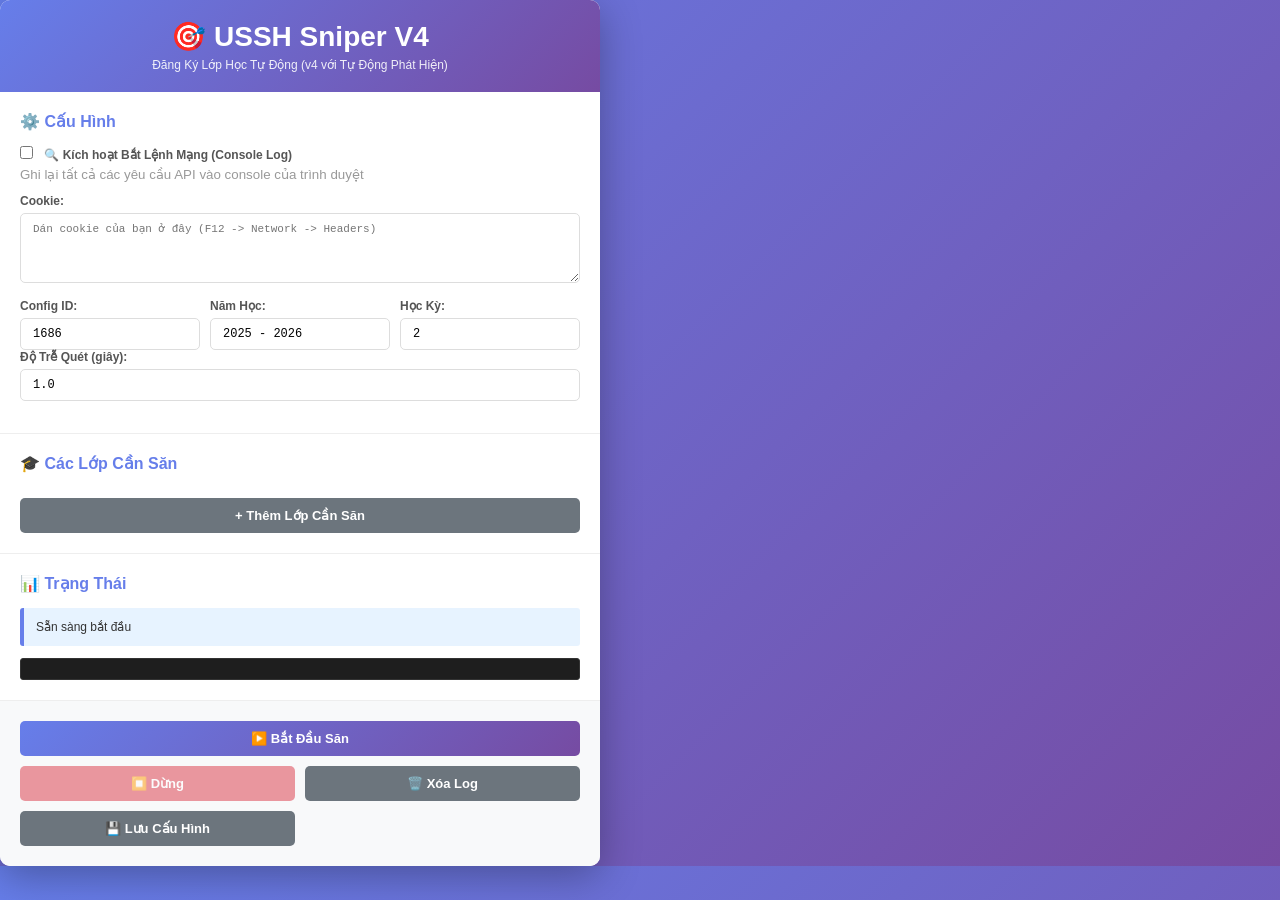
==== popup.html @ a5aede39 "Add files via upload" ====
<!DOCTYPE html>
<html lang="en">
<head>
    <meta charset="UTF-8">
    <meta name="viewport" content="width=device-width, initial-scale=1.0">
    <title>USSH Sniper Tool</title>
    <link rel="stylesheet" href="styles.css">
</head>
<body>
    <div class="container">
        <div class="header">
            <h1>🎯 USSH Sniper V4</h1>
            <p class="subtitle">Đăng Ký Lớp Học Tự Động (v4 với Tự Động Phát Hiện)</p>
        </div>

        <!-- Configuration Section -->
        <div class="section">
            <h2>⚙️ Cấu Hình</h2>
            
            <div class="config-group">
                <label>
                    <input type="checkbox" id="enableInterception"> 
                    🔍 Kích hoạt Bắt Lệnh Mạng (Console Log)
                </label>
                <small style="display: block; color: #999; margin-top: 5px;">Ghi lại tất cả các yêu cầu API vào console của trình duyệt</small>
            </div>

            <div class="config-group">
                <label for="cookie">Cookie:</label>
                <textarea id="cookie" placeholder="Dán cookie của bạn ở đây (F12 -> Network -> Headers)"></textarea>
            </div>

            <div class="config-row">
                <div class="config-group">
                    <label for="configId">Config ID:</label>
                    <input type="text" id="configId" value="1686" placeholder="1686">
                </div>
                <div class="config-group">
                    <label for="schoolYear">Năm Học:</label>
                    <input type="text" id="schoolYear" value="2025 - 2026" placeholder="2025 - 2026">
                </div>
                <div class="config-group">
                    <label for="semester">Học Kỳ:</label>
                    <input type="text" id="semester" value="2" placeholder="2">
                </div>
            </div>

            <div class="config-group">
                <label for="delay">Độ Trễ Quét (giây):</label>
                <input type="number" id="delay" value="1.0" step="0.1" min="0.1">
            </div>
        </div>

        <!-- Targets Section -->
        <div class="section">
            <h2>🎓 Các Lớp Cần Săn</h2>
            <div id="targetsList"></div>
            <button id="addTarget" class="btn-secondary" type="button">+ Thêm Lớp Cần Săn</button>
        </div>

        <!-- Status Section -->
        <div class="section">
            <h2>📊 Trạng Thái</h2>
            <div id="status" class="status-box">Sẵn sàng bắt đầu</div>
            <div id="log" class="log-box"></div>
        </div>

        <!-- Control Buttons -->
        <div class="controls">
            <button id="startBtn" class="btn-primary">▶️ Bắt Đầu Săn</button>
            <button id="stopBtn" class="btn-danger" disabled>⏹️ Dừng</button>
            <button id="clearLog" class="btn-secondary">🗑️ Xóa Log</button>
            <button id="saveConfig" class="btn-secondary">💾 Lưu Cấu Hình</button>
        </div>
    </div>

    <script src="popup.js"></script>
</body>
</html>
---- styles.css ----
* {
    margin: 0;
    padding: 0;
    box-sizing: border-box;
}

body {
    width: 600px;
    font-family: 'Segoe UI', Tahoma, Geneva, Verdana, sans-serif;
    background: linear-gradient(135deg, #667eea 0%, #764ba2 100%);
    color: #333;
}

.container {
    background: white;
    padding: 0;
    border-radius: 10px;
    box-shadow: 0 10px 40px rgba(0, 0, 0, 0.3);
    overflow: hidden;
}

.header {
    background: linear-gradient(135deg, #667eea 0%, #764ba2 100%);
    color: white;
    padding: 20px;
    text-align: center;
}

.header h1 {
    font-size: 28px;
    margin-bottom: 5px;
}

.subtitle {
    font-size: 12px;
    opacity: 0.9;
}

.section {
    padding: 20px;
    border-bottom: 1px solid #eee;
}

.section h2 {
    font-size: 16px;
    margin-bottom: 15px;
    color: #667eea;
    display: flex;
    align-items: center;
    gap: 8px;
}

.config-group {
    margin-bottom: 12px;
}

.config-group label {
    display: block;
    font-size: 12px;
    font-weight: 600;
    margin-bottom: 5px;
    color: #555;
}

.config-group input,
.config-group textarea {
    width: 100%;
    padding: 8px 12px;
    border: 1px solid #ddd;
    border-radius: 5px;
    font-size: 12px;
    font-family: 'Courier New', monospace;
    transition: border-color 0.3s;
}

.config-group input[type="checkbox"] {
    width: auto !important;
    margin-right: 8px;
    cursor: pointer;
}

.config-group input[type="checkbox"] + small {
    display: block;
    margin-left: 0;
}

.config-group input:focus,
.config-group textarea:focus {
    outline: none;
    border-color: #667eea;
    box-shadow: 0 0 5px rgba(102, 126, 234, 0.3);
}

.config-group textarea {
    min-height: 70px;
    resize: vertical;
    font-size: 11px;
}

.config-row {
    display: grid;
    grid-template-columns: 1fr 1fr 1fr;
    gap: 10px;
}

.config-row .config-group {
    margin-bottom: 0;
}

.target-item {
    background: #f8f9fa;
    border: 1px solid #dee2e6;
    border-radius: 5px;
    padding: 12px;
    margin-bottom: 10px;
}

.target-row {
    display: grid;
    grid-template-columns: 1fr 1fr;
    gap: 10px;
    margin-bottom: 8px;
}

.target-item:last-child {
    margin-bottom: 0;
}

.target-item input {
    width: 100%;
    padding: 6px 10px;
    border: 1px solid #ddd;
    border-radius: 3px;
    font-size: 11px;
}

.target-item .btn-remove {
    background: #dc3545;
    color: white;
    border: none;
    padding: 6px 10px;
    border-radius: 3px;
    font-size: 11px;
    cursor: pointer;
    width: 100%;
    margin-top: 8px;
}

.target-item .btn-remove:hover {
    background: #c82333;
}

.status-box {
    background: #e7f3ff;
    border-left: 4px solid #667eea;
    padding: 12px;
    border-radius: 3px;
    font-size: 12px;
    margin-bottom: 12px;
}

.log-box {
    background: #1e1e1e;
    color: #00ff00;
    border: 1px solid #333;
    border-radius: 3px;
    padding: 10px;
    font-size: 11px;
    font-family: 'Courier New', monospace;
    max-height: 200px;
    overflow-y: auto;
    line-height: 1.4;
}

.log-line {
    margin-bottom: 4px;
}

.log-info {
    color: #00bfff;
}

.log-success {
    color: #00ff00;
}

.log-error {
    color: #ff4444;
}

.log-warn {
    color: #ffaa00;
}

.controls {
    padding: 20px;
    display: grid;
    grid-template-columns: 1fr 1fr;
    gap: 10px;
    background: #f8f9fa;
}

.btn-primary,
.btn-danger,
.btn-secondary {
    padding: 10px 16px;
    border: none;
    border-radius: 5px;
    font-size: 13px;
    font-weight: 600;
    cursor: pointer;
    transition: all 0.3s;
}

.btn-primary {
    background: linear-gradient(135deg, #667eea 0%, #764ba2 100%);
    color: white;
    grid-column: 1 / 3;
}

.btn-primary:hover:not(:disabled) {
    transform: translateY(-2px);
    box-shadow: 0 5px 15px rgba(102, 126, 234, 0.4);
}

.btn-primary:disabled {
    opacity: 0.5;
    cursor: not-allowed;
}

.btn-danger {
    background: #dc3545;
    color: white;
}

.btn-danger:hover:not(:disabled) {
    background: #c82333;
}

.btn-danger:disabled {
    opacity: 0.5;
    cursor: not-allowed;
}

.btn-secondary {
    background: #6c757d;
    color: white;
}

.btn-secondary:hover {
    background: #5a6268;
}

.target-label {
    font-size: 12px;
    font-weight: 600;
    margin-bottom: 8px;
    color: #666;
}

/* Scrollbar styling */
.log-box::-webkit-scrollbar {
    width: 6px;
}

.log-box::-webkit-scrollbar-track {
    background: #333;
}

.log-box::-webkit-scrollbar-thumb {
    background: #555;
    border-radius: 3px;
}

.log-box::-webkit-scrollbar-thumb:hover {
    background: #777;
}

#addTarget {
    width: 100%;
    margin-top: 10px;
}
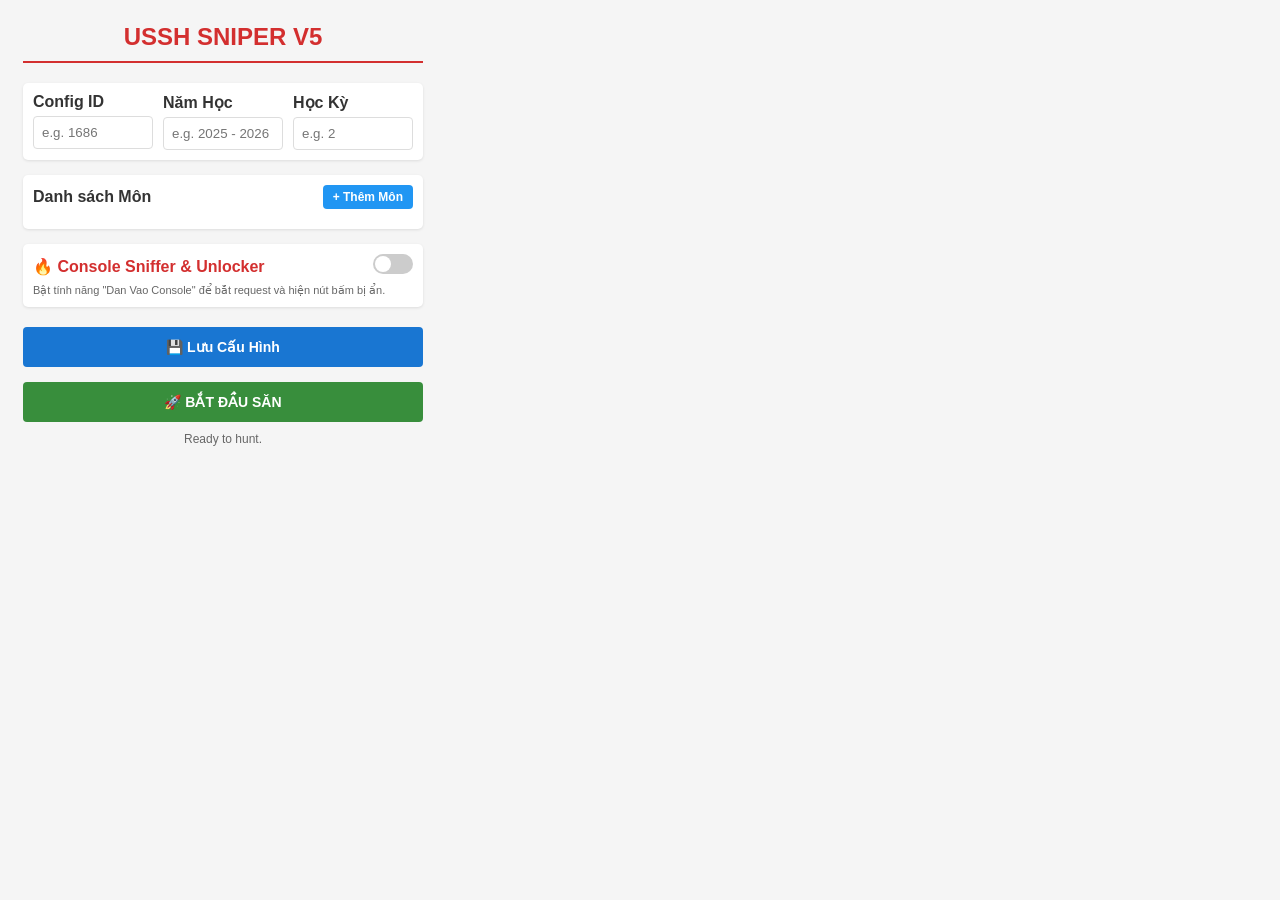
==== commit db3aa365: "Add files via upload" ====
--- a/popup.html
+++ b/popup.html
@@ -1,79 +1,244 @@
 <!DOCTYPE html>
-<html lang="en">
+<html>
+
 <head>
     <meta charset="UTF-8">
-    <meta name="viewport" content="width=device-width, initial-scale=1.0">
-    <title>USSH Sniper Tool</title>
-    <link rel="stylesheet" href="styles.css">
+    <title>USSH Sniper Config</title>
+    <style>
+        body {
+            font-family: 'Segoe UI', Tahoma, Geneva, Verdana, sans-serif;
+            width: 400px;
+            padding: 15px;
+            background: #f5f5f5;
+        }
+
+        h2 {
+            margin-top: 0;
+            color: #d32f2f;
+            text-align: center;
+            border-bottom: 2px solid #d32f2f;
+            padding-bottom: 10px;
+        }
+
+        .group {
+            margin-bottom: 15px;
+            background: white;
+            padding: 10px;
+            border-radius: 5px;
+            box-shadow: 0 1px 3px rgba(0, 0, 0, 0.1);
+        }
+
+        label {
+            display: block;
+            font-weight: bold;
+            margin-bottom: 5px;
+            color: #333;
+        }
+
+        input[type="text"],
+        textarea,
+        select {
+            width: 100%;
+            padding: 8px;
+            box-sizing: border-box;
+            border: 1px solid #ddd;
+            border-radius: 4px;
+        }
+
+        textarea {
+            height: 120px;
+            font-family: monospace;
+            font-size: 12px;
+        }
+
+        .row {
+            display: flex;
+            gap: 10px;
+        }
+
+        .col {
+            flex: 1;
+        }
+
+        button {
+            width: 100%;
+            cursor: pointer;
+            padding: 12px;
+            border: none;
+            border-radius: 4px;
+            font-weight: bold;
+            font-size: 14px;
+            transition: background 0.2s;
+            color: white;
+            margin-top: 5px;
+        }
+
+        #btnSave {
+            background: #1976d2;
+        }
+
+        #btnSave:hover {
+            background: #1565c0;
+        }
+
+        #btnStart {
+            background: #388e3c;
+        }
+
+        #btnStart:hover {
+            background: #2e7d32;
+        }
+
+        #btnStop {
+            background: #d32f2f;
+            display: none;
+        }
+
+        #btnStop:hover {
+            background: #c62828;
+        }
+
+        .status {
+            margin-top: 10px;
+            font-size: 12px;
+            text-align: center;
+            color: #666;
+        }
+
+        .toggle-container {
+            display: flex;
+            align-items: center;
+            justify-content: space-between;
+            margin-bottom: 5px;
+        }
+
+        .switch {
+            position: relative;
+            display: inline-block;
+            width: 40px;
+            height: 20px;
+        }
+
+        .switch input {
+            opacity: 0;
+            width: 0;
+            height: 0;
+        }
+
+        .slider {
+            position: absolute;
+            cursor: pointer;
+            top: 0;
+            left: 0;
+            right: 0;
+            bottom: 0;
+            background-color: #ccc;
+            transition: .4s;
+            border-radius: 20px;
+        }
+
+        .slider:before {
+            position: absolute;
+            content: "";
+            height: 16px;
+            width: 16px;
+            left: 2px;
+            bottom: 2px;
+            background-color: white;
+            transition: .4s;
+            border-radius: 50%;
+        }
+
+        input:checked+.slider {
+            background-color: #d32f2f;
+        }
+
+        input:checked+.slider:before {
+            transform: translateX(20px);
+        }
+    </style>
 </head>
+
 <body>
-    <div class="container">
-        <div class="header">
-            <h1>🎯 USSH Sniper V4</h1>
-            <p class="subtitle">Đăng Ký Lớp Học Tự Động (v4 với Tự Động Phát Hiện)</p>
-        </div>
-
-        <!-- Configuration Section -->
-        <div class="section">
-            <h2>⚙️ Cấu Hình</h2>
-            
-            <div class="config-group">
-                <label>
-                    <input type="checkbox" id="enableInterception"> 
-                    🔍 Kích hoạt Bắt Lệnh Mạng (Console Log)
-                </label>
-                <small style="display: block; color: #999; margin-top: 5px;">Ghi lại tất cả các yêu cầu API vào console của trình duyệt</small>
-            </div>
-
-            <div class="config-group">
-                <label for="cookie">Cookie:</label>
-                <textarea id="cookie" placeholder="Dán cookie của bạn ở đây (F12 -> Network -> Headers)"></textarea>
-            </div>
-
-            <div class="config-row">
-                <div class="config-group">
-                    <label for="configId">Config ID:</label>
-                    <input type="text" id="configId" value="1686" placeholder="1686">
-                </div>
-                <div class="config-group">
-                    <label for="schoolYear">Năm Học:</label>
-                    <input type="text" id="schoolYear" value="2025 - 2026" placeholder="2025 - 2026">
-                </div>
-                <div class="config-group">
-                    <label for="semester">Học Kỳ:</label>
-                    <input type="text" id="semester" value="2" placeholder="2">
-                </div>
-            </div>
-
-            <div class="config-group">
-                <label for="delay">Độ Trễ Quét (giây):</label>
-                <input type="number" id="delay" value="1.0" step="0.1" min="0.1">
-            </div>
-        </div>
-
-        <!-- Targets Section -->
-        <div class="section">
-            <h2>🎓 Các Lớp Cần Săn</h2>
-            <div id="targetsList"></div>
-            <button id="addTarget" class="btn-secondary" type="button">+ Thêm Lớp Cần Săn</button>
-        </div>
-
-        <!-- Status Section -->
-        <div class="section">
-            <h2>📊 Trạng Thái</h2>
-            <div id="status" class="status-box">Sẵn sàng bắt đầu</div>
-            <div id="log" class="log-box"></div>
-        </div>
-
-        <!-- Control Buttons -->
-        <div class="controls">
-            <button id="startBtn" class="btn-primary">▶️ Bắt Đầu Săn</button>
-            <button id="stopBtn" class="btn-danger" disabled>⏹️ Dừng</button>
-            <button id="clearLog" class="btn-secondary">🗑️ Xóa Log</button>
-            <button id="saveConfig" class="btn-secondary">💾 Lưu Cấu Hình</button>
-        </div>
-    </div>
+    <h2>USSH SNIPER V5</h2>
+
+    <div class="group">
+        <div class="row">
+            <div class="col">
+                <label>Config ID</label>
+                <input type="text" id="configId" placeholder="e.g. 1686">
+            </div>
+            <div class="col">
+                <label>Năm Học</label>
+                <input type="text" id="namHoc" placeholder="e.g. 2025 - 2026">
+            </div>
+            <div class="col">
+                <label>Học Kỳ</label>
+                <input type="text" id="hocKy" placeholder="e.g. 2">
+            </div>
+        </div>
+    </div>
+
+    <div class="group">
+        <div style="display: flex; justify-content: space-between; align-items: center; margin-bottom: 10px;">
+            <label style="margin: 0;">Danh sách Môn</label>
+            <button id="btnAdd"
+                style="width: auto; padding: 5px 10px; margin: 0; font-size: 12px; background: #2196f3;">+ Thêm
+                Môn</button>
+        </div>
+        <div id="targetContainer" style="max-height: 300px; overflow-y: auto;">
+            <!-- Cards will be injected here -->
+        </div>
+        <div id="emptyMsg" style="text-align: center; color: #999; font-size: 12px; padding: 20px; display: none;">Chưa
+            có môn nào.</div>
+    </div>
+
+    <!-- MODAL -->
+    <div id="modalOverlay"
+        style="display: none; position: fixed; top: 0; left: 0; width: 100%; height: 100%; background: rgba(0,0,0,0.5); z-index: 100;">
+        <div
+            style="background: white; width: 300px; margin: 50px auto; padding: 20px; border-radius: 5px; box-shadow: 0 2px 10px rgba(0,0,0,0.3);">
+            <h3 style="margin-top: 0; color: #1976d2;">Thêm Môn Học</h3>
+
+            <label style="font-size: 12px;">Tên gợi nhớ (Hiển thị)</label>
+            <input type="text" id="inpName" placeholder="VD: Văn học VN">
+
+            <label style="font-size: 12px;">Mã Lớp HP (Biết đích danh)</label>
+            <input type="text" id="inpClassId" placeholder="VD: 2520VNH070L01 (Để trống nếu săn tự động)">
+
+            <label style="font-size: 12px;">Mã Môn (Bắt buộc)</label>
+            <input type="text" id="inpSubjectId" placeholder="VD: VNH070">
+
+            <label style="font-size: 12px;">Tên Môn Đầy Đủ (Để log)</label>
+            <input type="text" id="inpFullName" placeholder="VD: Tổng quan văn học Việt Nam">
+
+            <div style="display: flex; gap: 10px; margin-top: 15px;">
+                <button id="btnModalSave" style="background: #388e3c;">Lưu</button>
+                <button id="btnModalCancel" style="background: #757575;">Hủy</button>
+            </div>
+        </div>
+    </div>
+
+    <div class="group">
+        <div class="toggle-container">
+            <span style="font-weight:bold; color:#d32f2f;">🔥 Console Sniffer & Unlocker</span>
+            <label class="switch">
+                <input type="checkbox" id="chkConsole">
+                <span class="slider"></span>
+            </label>
+        </div>
+        <div style="font-size: 11px; color: #666;">Bật tính năng "Dan Vao Console" để bắt request và hiện nút bấm bị ẩn.
+        </div>
+    </div>
+
+    <button id="btnSave">💾 Lưu Cấu Hình</button>
+    <div style="height: 10px;"></div>
+    <button id="btnStart">🚀 BẮT ĐẦU SĂN</button>
+    <button id="btnStop">⛔ DỪNG LẠI</button>
+
+    <div class="status" id="statusMsg">Ready to hunt.</div>
 
     <script src="popup.js"></script>
 </body>
-</html>
+
+</html>
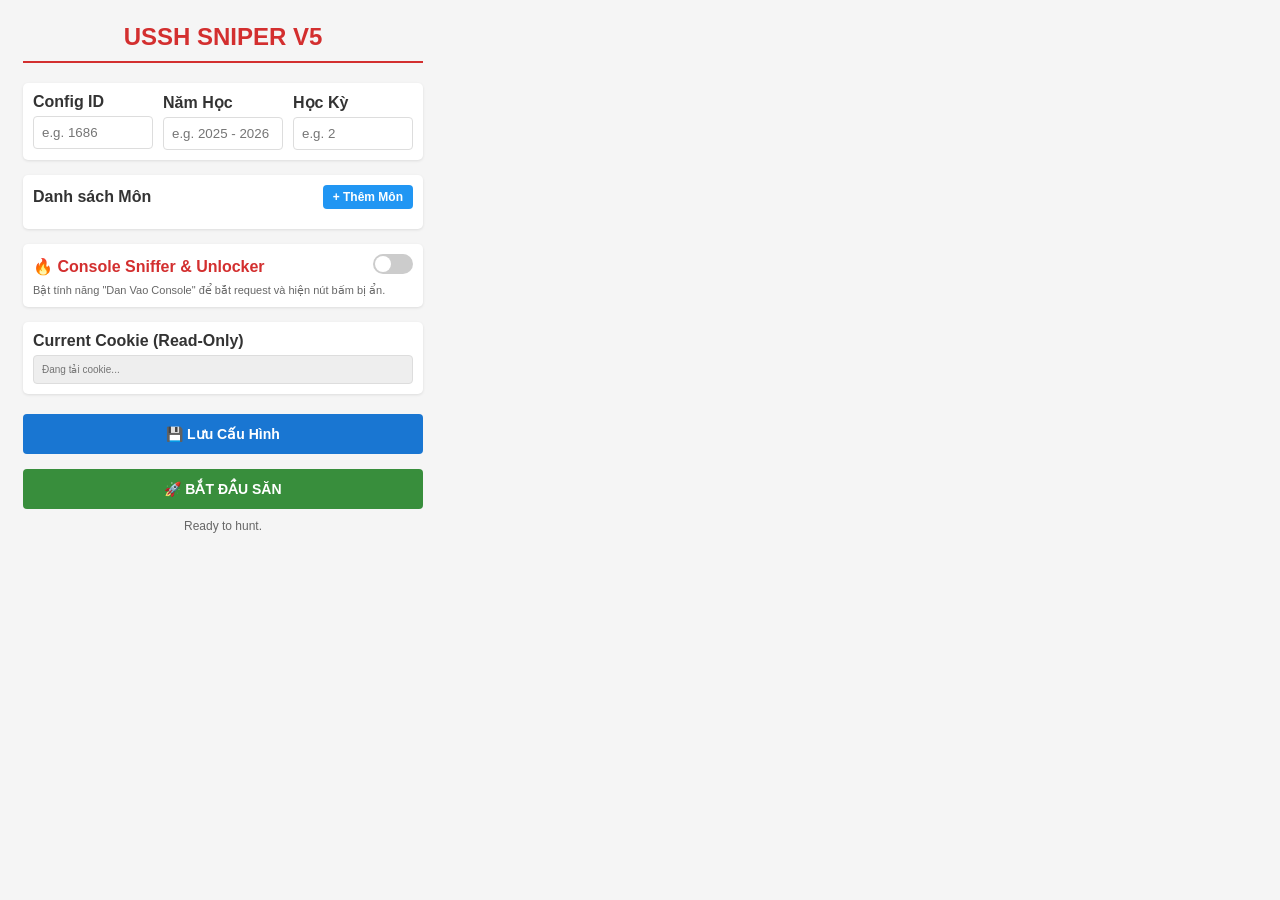
==== commit eff88b3a: "Update popup.html" ====
--- a/popup.html
+++ b/popup.html
@@ -231,6 +231,12 @@
         </div>
     </div>
 
+    <div class="group">
+        <label>Current Cookie (Read-Only)</label>
+        <input type="text" id="cookieDisplay" readonly style="background: #eee; color: #555; font-size: 10px;"
+            placeholder="Đang tải cookie...">
+    </div>
+
     <button id="btnSave">💾 Lưu Cấu Hình</button>
     <div style="height: 10px;"></div>
     <button id="btnStart">🚀 BẮT ĐẦU SĂN</button>
@@ -241,4 +247,4 @@
     <script src="popup.js"></script>
 </body>
 
-</html>+</html>
